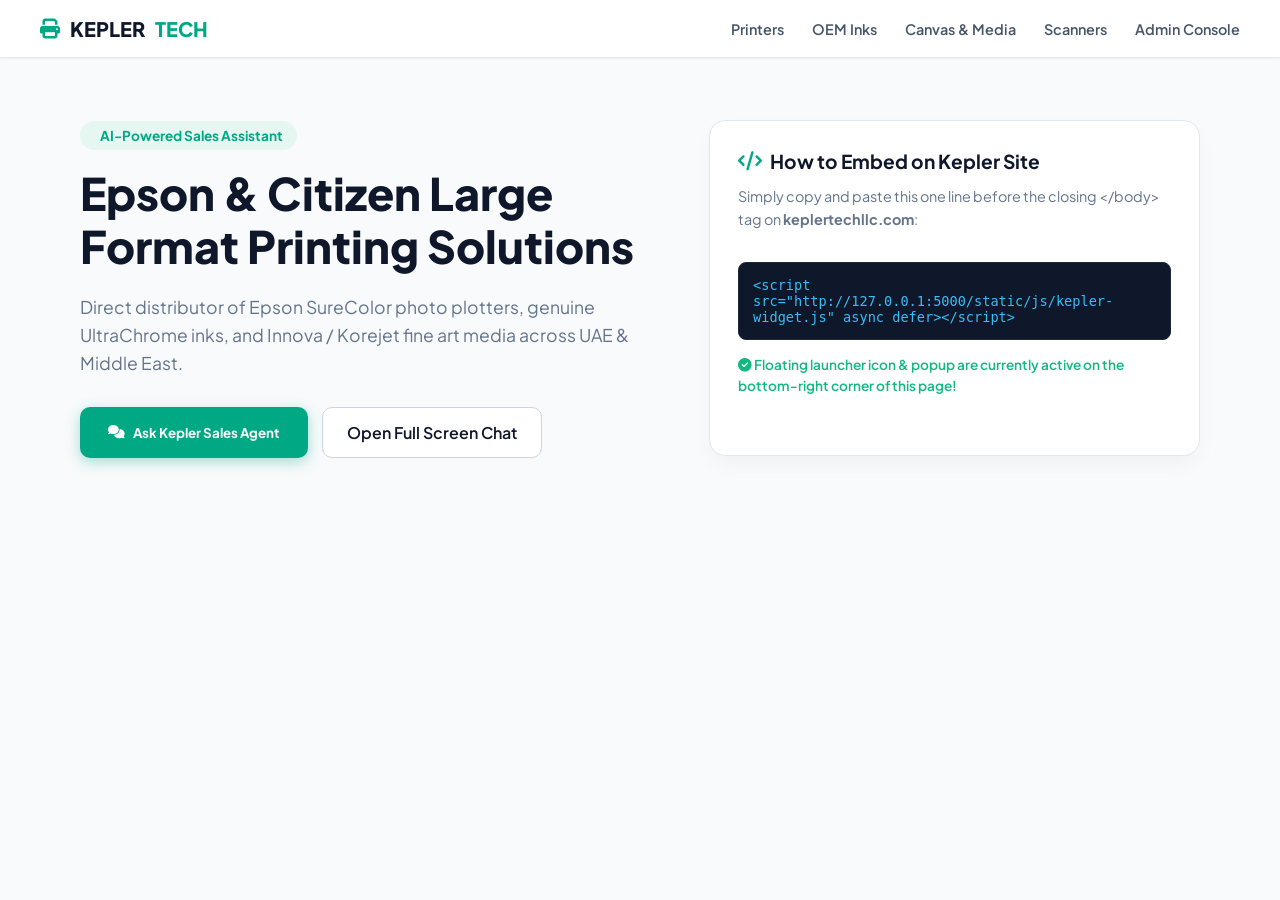
==== frontend/templates/widget_demo.html @ 06fdb0bf "Initial commit: Sales AI WhatsApp bot and CRM platform" ====
<!DOCTYPE html>
<html lang="en">
<head>
    <meta charset="UTF-8">
    <meta name="viewport" content="width=device-width, initial-scale=1.0">
    <title>Kepler Tech — Large Format Printers, Genuine Inks & Media (Widget Demo)</title>
    <!-- Google Fonts -->
    <link href="https://fonts.googleapis.com/css2?family=Plus+Jakarta+Sans:wght@400;500;600;700;800&family=Outfit:wght@400;500;600;700&display=swap" rel="stylesheet">
    <!-- FontAwesome -->
    <link rel="stylesheet" href="https://cdnjs.cloudflare.com/ajax/libs/font-awesome/6.4.0/css/all.min.css">
    <style>
        * {
            margin: 0;
            padding: 0;
            box-sizing: border-box;
            font-family: 'Plus Jakarta Sans', sans-serif;
        }
        body {
            background: #f8fafc;
            color: #1e293b;
            min-height: 100vh;
            display: flex;
            flex-direction: column;
        }
        /* Mock Kepler Navbar */
        .kepler-nav {
            background: #ffffff;
            border-bottom: 1px solid #e2e8f0;
            padding: 16px 40px;
            display: flex;
            align-items: center;
            justify-content: space-between;
            box-shadow: 0 1px 3px rgba(0,0,0,0.05);
        }
        .brand-logo {
            display: flex;
            align-items: center;
            gap: 10px;
            font-weight: 800;
            font-size: 1.25rem;
            color: #0f172a;
        }
        .brand-logo span {
            color: #00a884;
        }
        .nav-links {
            display: flex;
            gap: 28px;
            list-style: none;
            font-weight: 600;
            font-size: 0.9rem;
            color: #475569;
        }
        .nav-links a {
            text-decoration: none;
            color: inherit;
            transition: color 0.2s;
        }
        .nav-links a:hover {
            color: #00a884;
        }
        
        /* Hero Section */
        .hero {
            padding: 60px 40px;
            max-width: 1200px;
            margin: 0 auto;
            display: grid;
            grid-template-columns: 1.2fr 1fr;
            gap: 40px;
            align-items: center;
        }
        .hero-badge {
            display: inline-flex;
            align-items: center;
            gap: 6px;
            background: #e6f7f2;
            color: #00a884;
            padding: 6px 14px;
            border-radius: 20px;
            font-size: 0.85rem;
            font-weight: 700;
            margin-bottom: 16px;
        }
        .hero h1 {
            font-size: 2.8rem;
            font-weight: 800;
            line-height: 1.2;
            color: #0f172a;
            margin-bottom: 20px;
        }
        .hero p {
            font-size: 1.1rem;
            line-height: 1.6;
            color: #64748b;
            margin-bottom: 30px;
        }
        .hero-actions {
            display: flex;
            gap: 14px;
        }
        .btn-primary {
            background: #00a884;
            color: #ffffff;
            padding: 14px 28px;
            border-radius: 10px;
            font-weight: 700;
            text-decoration: none;
            border: none;
            cursor: pointer;
            box-shadow: 0 4px 14px rgba(0, 168, 132, 0.35);
            transition: all 0.2s;
            display: inline-flex;
            align-items: center;
            gap: 8px;
        }
        .btn-primary:hover {
            background: #02906f;
            transform: translateY(-2px);
        }
        .btn-secondary {
            background: #ffffff;
            color: #0f172a;
            padding: 14px 24px;
            border-radius: 10px;
            font-weight: 600;
            text-decoration: none;
            border: 1px solid #cbd5e1;
            cursor: pointer;
            transition: all 0.2s;
        }
        .btn-secondary:hover {
            background: #f1f5f9;
        }

        /* Integration Banner Card */
        .embed-guide-card {
            background: #ffffff;
            border-radius: 16px;
            padding: 28px;
            border: 1px solid #e2e8f0;
            box-shadow: 0 10px 25px -5px rgba(0,0,0,0.05);
        }
        .embed-guide-card h3 {
            margin-bottom: 12px;
            color: #0f172a;
            font-size: 1.2rem;
            display: flex;
            align-items: center;
            gap: 8px;
        }
        .code-snippet {
            background: #0f172a;
            color: #38bdf8;
            padding: 14px;
            border-radius: 8px;
            font-family: monospace;
            font-size: 0.85rem;
            overflow-x: auto;
            margin: 14px 0;
            border: 1px solid #1e293b;
        }
    </style>
</head>
<body>

    <!-- Mock Kepler Navbar -->
    <nav class="kepler-nav">
        <div class="brand-logo">
            <i class="fa-solid fa-print" style="color: #00a884;"></i>
            KEPLER <span>TECH</span>
        </div>
        <ul class="nav-links">
            <li><a href="#">Printers</a></li>
            <li><a href="#">OEM Inks</a></li>
            <li><a href="#">Canvas & Media</a></li>
            <li><a href="#">Scanners</a></li>
            <li><a href="/admin">Admin Console</a></li>
        </ul>
    </nav>

    <!-- Hero Content -->
    <main class="hero">
        <div>
            <span class="hero-badge"><i class="fa-solid fa-sparkles"></i> AI-Powered Sales Assistant</span>
            <h1>Epson & Citizen Large Format Printing Solutions</h1>
            <p>Direct distributor of Epson SureColor photo plotters, genuine UltraChrome inks, and Innova / Korejet fine art media across UAE & Middle East.</p>
            <div class="hero-actions">
                <button class="btn-primary" onclick="window.openKeplerChat()">
                    <i class="fa-solid fa-comments"></i> Ask Kepler Sales Agent
                </button>
                <a href="/" class="btn-secondary">Open Full Screen Chat</a>
            </div>
        </div>

        <!-- Integration Guide Card -->
        <div class="embed-guide-card">
            <h3><i class="fa-solid fa-code" style="color: #00a884;"></i> How to Embed on Kepler Site</h3>
            <p style="font-size: 0.9rem; color: #64748b;">Simply copy and paste this one line before the closing <code>&lt;/body&gt;</code> tag on <strong>keplertechllc.com</strong>:</p>
            <div class="code-snippet">&lt;script src="http://127.0.0.1:5000/static/js/kepler-widget.js" async defer&gt;&lt;/script&gt;</div>
            <p style="font-size: 0.85rem; color: #10b981; font-weight: 600;">
                <i class="fa-solid fa-circle-check"></i> Floating launcher icon & popup are currently active on the bottom-right corner of this page!
            </p>
        </div>
    </main>

    <!-- INJECT THE KEPLER CHAT WIDGET -->
    <script src="/static/js/kepler-widget.js"></script>

</body>
</html>
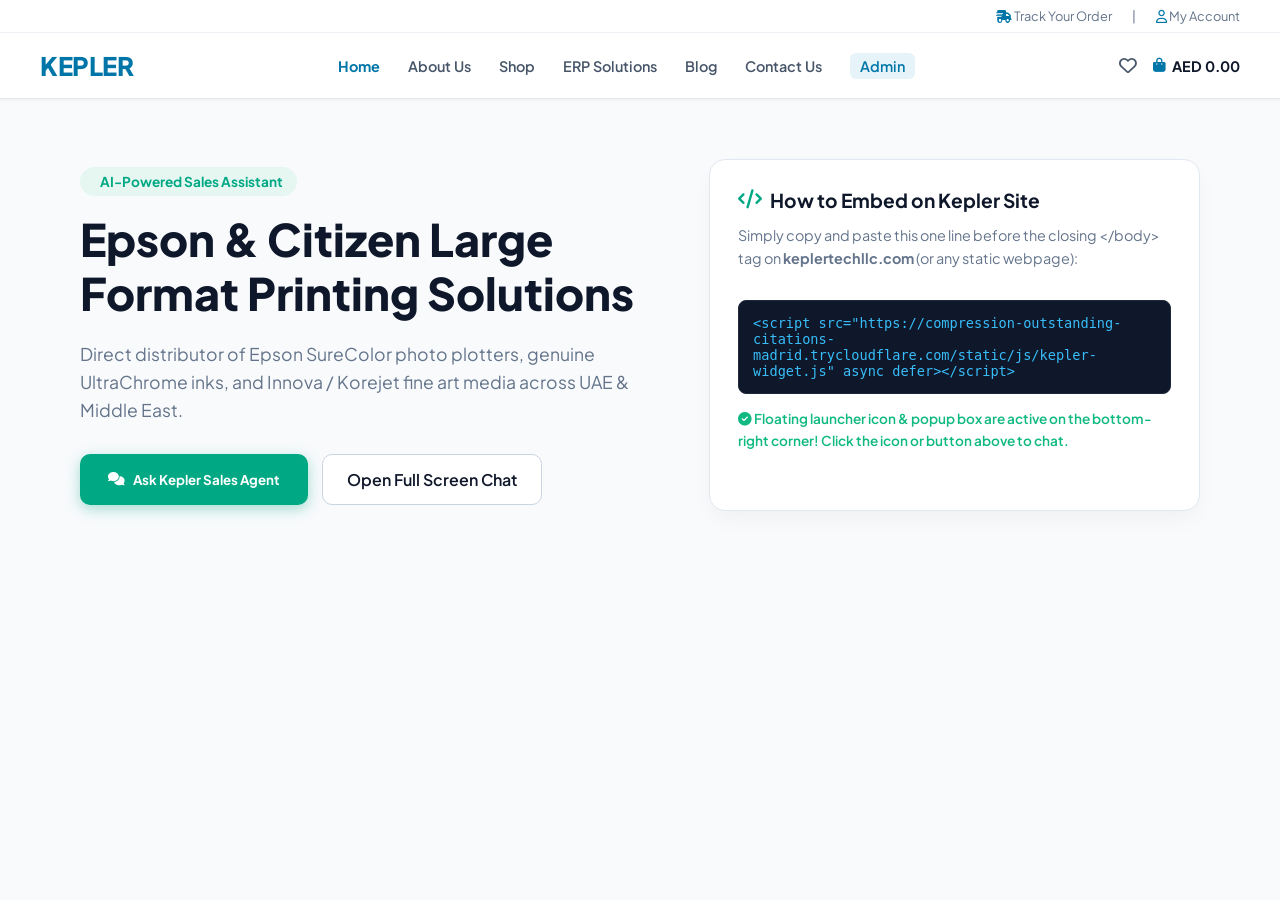
==== commit 718369cd: "fix: resolve circular imports, update orchestrator feature flag default, and fix test suite regressi" ====
--- a/frontend/templates/widget_demo.html
+++ b/frontend/templates/widget_demo.html
@@ -164,19 +164,32 @@
 </head>
 <body>
 
-    <!-- Mock Kepler Navbar -->
+    <!-- Kepler Navbar matching keplertechllc.com -->
+    <div style="background: #ffffff; border-bottom: 1px solid #f1f5f9; padding: 8px 40px; display: flex; justify-content: flex-end; gap: 20px; font-size: 0.8rem; color: #64748b;">
+        <span style="cursor: pointer;"><i class="fa-solid fa-truck-fast" style="color: #0076a8;"></i> Track Your Order</span>
+        <span>|</span>
+        <span style="cursor: pointer;"><i class="fa-regular fa-user" style="color: #0076a8;"></i> My Account</span>
+    </div>
     <nav class="kepler-nav">
         <div class="brand-logo">
-            <i class="fa-solid fa-print" style="color: #00a884;"></i>
-            KEPLER <span>TECH</span>
+            <span style="color: #0076a8; font-size: 1.6rem; font-weight: 900; letter-spacing: -0.5px;">KEPLER</span>
         </div>
         <ul class="nav-links">
-            <li><a href="#">Printers</a></li>
-            <li><a href="#">OEM Inks</a></li>
-            <li><a href="#">Canvas & Media</a></li>
-            <li><a href="#">Scanners</a></li>
-            <li><a href="/admin">Admin Console</a></li>
+            <li><a href="#" style="color: #0076a8; font-weight: 700;">Home</a></li>
+            <li><a href="#">About Us</a></li>
+            <li><a href="#">Shop</a></li>
+            <li><a href="#">ERP Solutions</a></li>
+            <li><a href="#">Blog</a></li>
+            <li><a href="#">Contact Us</a></li>
+            <li><a href="/admin" style="background: #e6f4fa; color: #0076a8; padding: 4px 10px; border-radius: 6px;">Admin</a></li>
         </ul>
+        <div style="display: flex; align-items: center; gap: 16px; font-size: 0.9rem; font-weight: 700; color: #0f172a;">
+            <i class="fa-regular fa-heart" style="font-size: 1.1rem; color: #475569; cursor: pointer;"></i>
+            <div style="display: flex; align-items: center; gap: 6px; cursor: pointer;">
+                <i class="fa-solid fa-bag-shopping" style="color: #0076a8;"></i>
+                <span>AED 0.00</span>
+            </div>
+        </div>
     </nav>
 
     <!-- Hero Content -->
@@ -196,10 +209,10 @@
         <!-- Integration Guide Card -->
         <div class="embed-guide-card">
             <h3><i class="fa-solid fa-code" style="color: #00a884;"></i> How to Embed on Kepler Site</h3>
-            <p style="font-size: 0.9rem; color: #64748b;">Simply copy and paste this one line before the closing <code>&lt;/body&gt;</code> tag on <strong>keplertechllc.com</strong>:</p>
-            <div class="code-snippet">&lt;script src="http://127.0.0.1:5000/static/js/kepler-widget.js" async defer&gt;&lt;/script&gt;</div>
+            <p style="font-size: 0.9rem; color: #64748b;">Simply copy and paste this one line before the closing <code>&lt;/body&gt;</code> tag on <strong>keplertechllc.com</strong> (or any static webpage):</p>
+            <div class="code-snippet">&lt;script src="https://compression-outstanding-citations-madrid.trycloudflare.com/static/js/kepler-widget.js" async defer&gt;&lt;/script&gt;</div>
             <p style="font-size: 0.85rem; color: #10b981; font-weight: 600;">
-                <i class="fa-solid fa-circle-check"></i> Floating launcher icon & popup are currently active on the bottom-right corner of this page!
+                <i class="fa-solid fa-circle-check"></i> Floating launcher icon & popup box are active on the bottom-right corner! Click the icon or button above to chat.
             </p>
         </div>
     </main>
